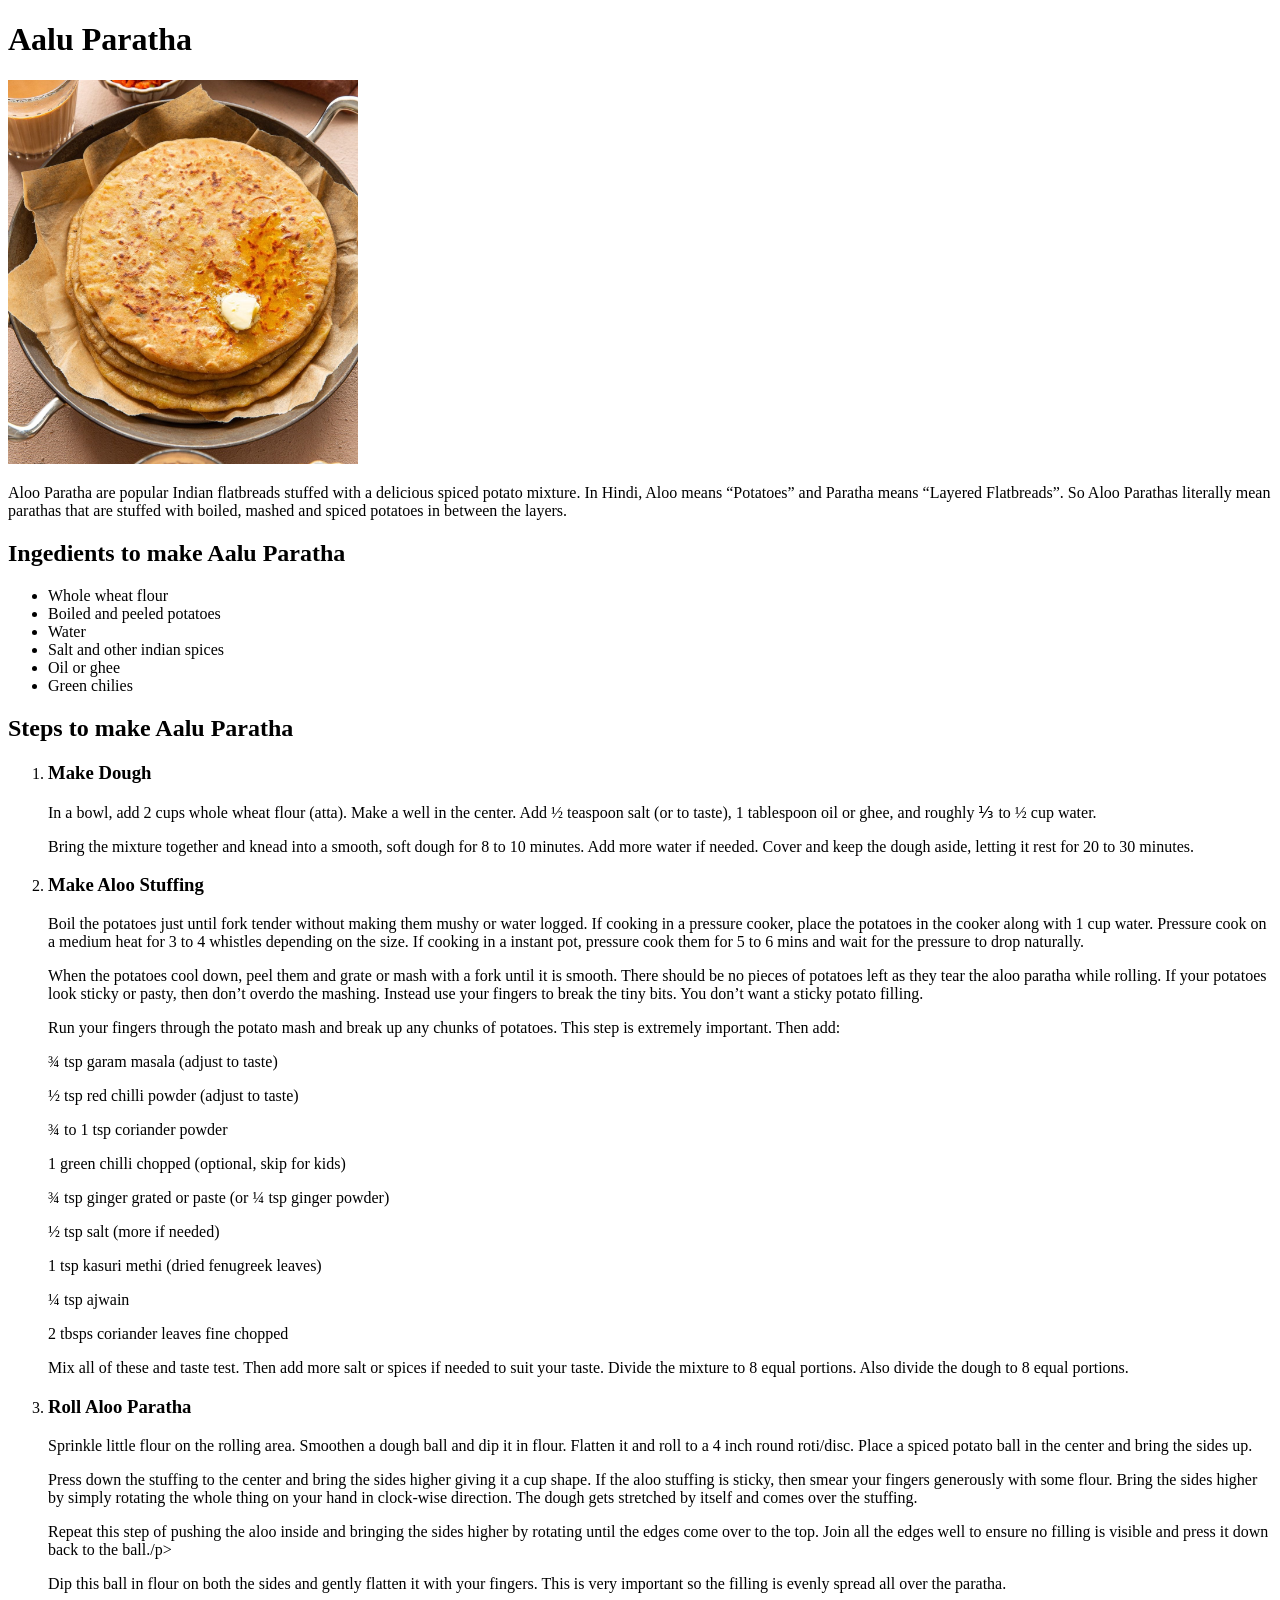
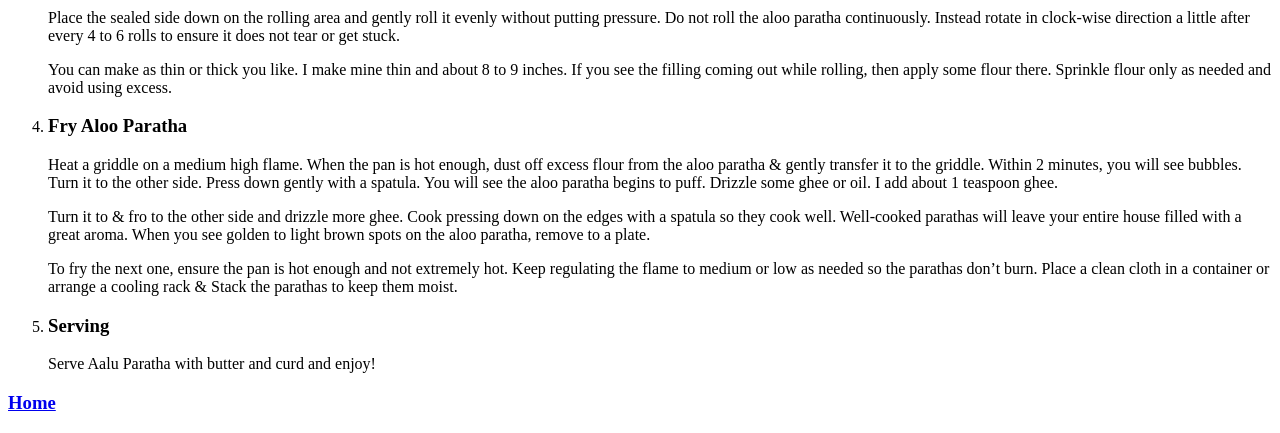
==== recipes/aalu-paratha.html @ e23789ec "Add Aalu Paratha recipe" ====
<!DOCTYPE html>
<html lang="en">
<head>
	<meta charset="UTF-8">
	<meta name="viewport" content="width=device-width, initial-scale=1.0">
	<title>Aalu Paratha</title>
</head>
<body>
<h1>Aalu Paratha</h1>

<img src="../images/aalu-paratha.jpg" alt="Aalu Paratha image" width="350">
  
<p>Aloo Paratha are popular Indian flatbreads stuffed with a delicious spiced potato mixture. In Hindi, Aloo means “Potatoes” and Paratha means “Layered Flatbreads”. So Aloo Parathas literally mean parathas that are stuffed with boiled, mashed and spiced potatoes in between the layers.</p>

<h2>Ingedients to make Aalu Paratha</h2>
<ul>
  <li>Whole wheat flour</li>
  <li>Boiled and peeled potatoes</li>
  <li>Water</li>
  <li>Salt and other indian spices</li>
  <li>Oil or ghee</li>
  <li>Green chilies</li>
</ul>

<h2>Steps to make Aalu Paratha</h2>
<ol>
  
  <li><h3>Make Dough</h3></li>
  <p>In a bowl, add 2 cups whole wheat flour (atta). Make a well in the center. Add ½ teaspoon salt (or to taste), 1 tablespoon oil or ghee, and roughly ⅓ to ½ cup water.</p>
  <p>Bring the mixture together and knead into a smooth, soft dough for 8 to 10 minutes. Add more water if needed. Cover and keep the dough aside, letting it rest for 20 to 30 minutes.</p>
  
  <li><h3>Make Aloo Stuffing</h3></li>
  <p>Boil the potatoes just until fork tender without making them mushy or water logged. If cooking in a pressure cooker, place the potatoes in the cooker along with 1 cup water. Pressure cook on a medium heat for 3 to 4 whistles depending on the size. If cooking in a instant pot, pressure cook them for 5 to 6 mins and wait for the pressure to drop naturally.</p>
  <p>When the potatoes cool down, peel them and grate or mash with a fork until it is smooth. There should be no pieces of potatoes left as they tear the aloo paratha while rolling. If your potatoes look sticky or pasty, then don’t overdo the mashing. Instead use your fingers to break the tiny bits. You don’t want a sticky potato filling.</p>
  <p>Run your fingers through the potato mash and break up any chunks of potatoes. This step is extremely important. Then add:</p>
  <p>¾ tsp garam masala (adjust to taste)</p>
  <p>½ tsp red chilli powder (adjust to taste)</p>
  <p>¾ to 1 tsp coriander powder</p>
  <p>1 green chilli chopped (optional, skip for kids)</p>
  <p>¾ tsp ginger grated or paste (or ¼ tsp ginger powder)</p>
  <p>½ tsp salt (more if needed)</p>
  <p>1 tsp kasuri methi (dried fenugreek leaves)</p>
  <p>¼ tsp ajwain</p>
  <p>2 tbsps coriander leaves fine chopped</p>
  <p>Mix all of these and taste test. Then add more salt or spices if needed to suit your taste. Divide the mixture to 8 equal portions. Also divide the dough to 8 equal portions.</p>
  
  <li><h3>Roll Aloo Paratha</h3></li>
  <p>Sprinkle little flour on the rolling area. Smoothen a dough ball and dip it in flour. Flatten it and roll to a 4 inch round roti/disc. Place a spiced potato ball in the center and bring the sides up.</p>
  <p>Press down the stuffing to the center and bring the sides higher giving it a cup shape. If the aloo stuffing is sticky, then smear your fingers generously with some flour. Bring the sides higher by simply rotating the whole thing on your hand in clock-wise direction. The dough gets stretched by itself and comes over the stuffing.</p>
  <p>Repeat this step of pushing the aloo inside and bringing the sides higher by rotating until the edges come over to the top. Join all the edges well to ensure no filling is visible and press it down back to the ball./p>
  <p>Dip this ball in flour on both the sides and gently flatten it with your fingers. This is very important so the filling is evenly spread all over the paratha.</p>
  <p>Place the sealed side down on the rolling area and gently roll it evenly without putting pressure. Do not roll the aloo paratha continuously. Instead rotate in clock-wise direction a little after every 4 to 6 rolls to ensure it does not tear or get stuck.</p>
  <p>You can make as thin or thick you like. I make mine thin and about 8 to 9 inches. If you see the filling coming out while rolling, then apply some flour there. Sprinkle flour only as needed and avoid using excess.</p>
  
  <li><h3>Fry Aloo Paratha</h3></li>
  <p>Heat a griddle on a medium high flame. When the pan is hot enough, dust off excess flour from the aloo paratha & gently transfer it to the griddle. Within 2 minutes, you will see bubbles. Turn it to the other side. Press down gently with a spatula. You will see the aloo paratha begins to puff. Drizzle some ghee or oil. I add about 1 teaspoon ghee.</p>
  <p>Turn it to & fro to the other side and drizzle more ghee. Cook pressing down on the edges with a spatula so they cook well. Well-cooked parathas will leave your entire house filled with a great aroma. When you see golden to light brown spots on the aloo paratha, remove to a plate. </p>
  <p>To fry the next one, ensure the pan is hot enough and not extremely hot. Keep regulating the flame to medium or low as needed so the parathas don’t burn. Place a clean cloth in a container or arrange a cooling rack & Stack the parathas to keep them moist.</p>
  
  <li><h3>Serving</h3></li>
  <p>Serve Aalu Paratha with butter and curd and enjoy!</p>
</ol>
<a href="../index.html"><h3>Home</h3></a>
</body>
</html>
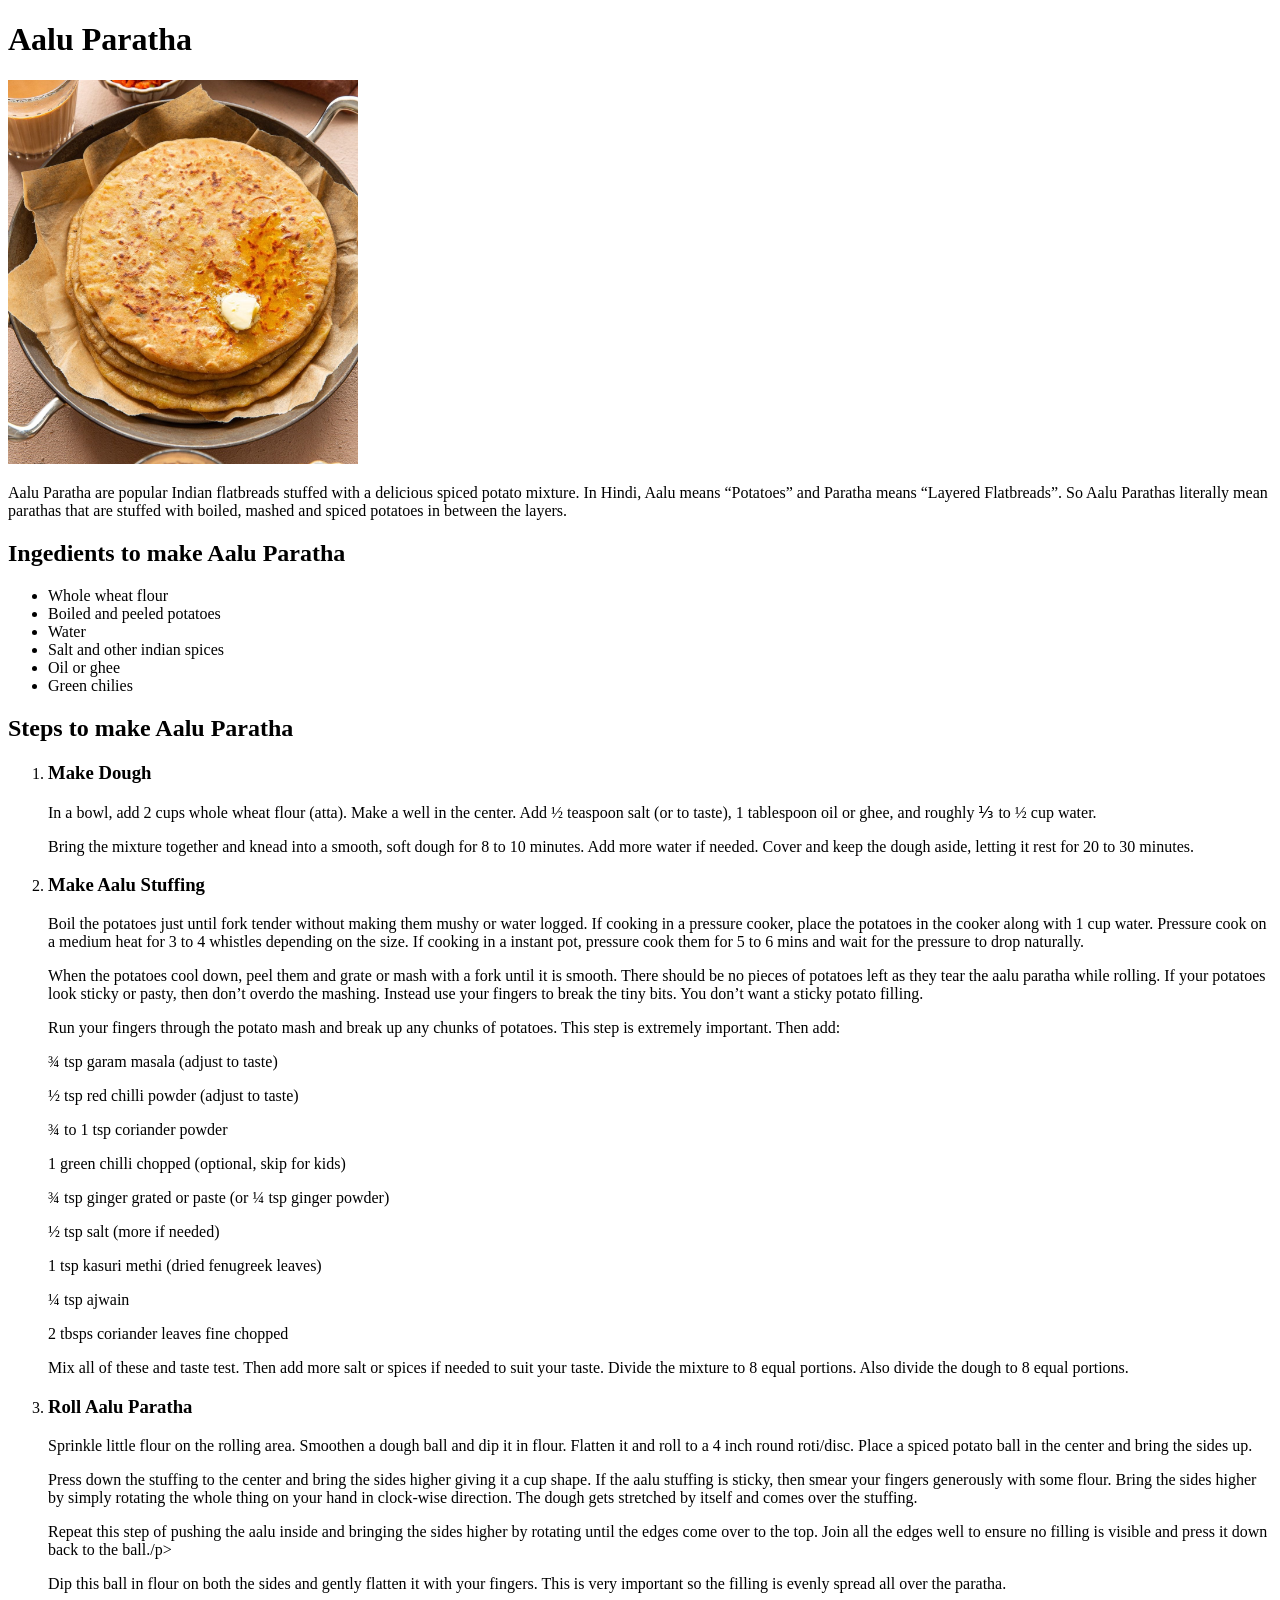
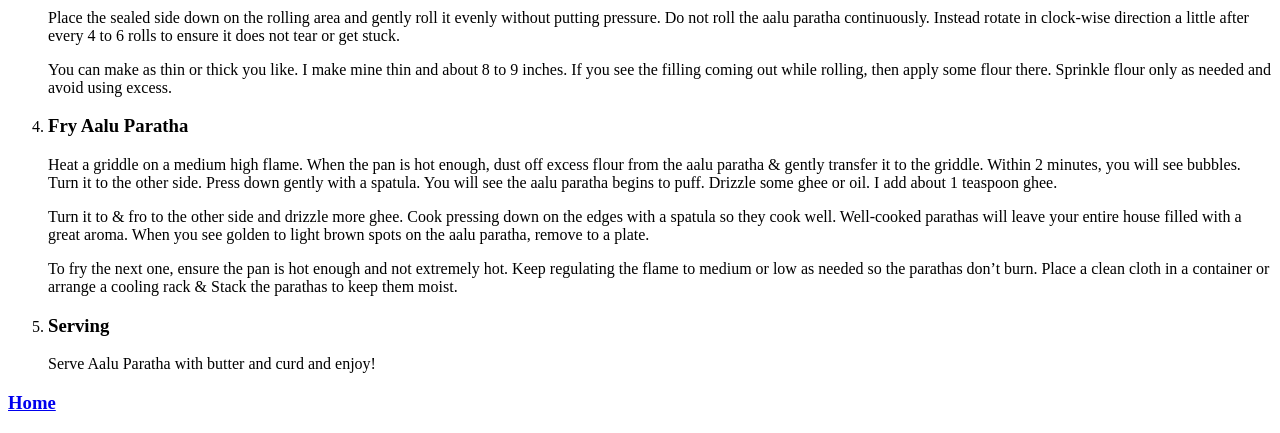
==== commit b655a2d7: "Add div and class hooks to aalu-paratha.html for CSS styling" ====
--- a/recipes/aalu-paratha.html
+++ b/recipes/aalu-paratha.html
@@ -1,65 +1,70 @@
 <!DOCTYPE html>
 <html lang="en">
-<head>
-	<meta charset="UTF-8">
-	<meta name="viewport" content="width=device-width, initial-scale=1.0">
-	<title>Aalu Paratha</title>
-</head>
-<body>
-<h1>Aalu Paratha</h1>
-
-<img src="../images/aalu-paratha.jpg" alt="Aalu Paratha image" width="350">
+  <head>
+  	<meta charset="UTF-8">
+  	<meta name="viewport" content="width=device-width, initial-scale=1.0">
+  	<title>Aalu Paratha</title>
+  	<link rel="stylesheet" href="style.css">
+  </head>
+  <body>
+    <div class="heading">
+      <h1>Aalu Paratha</h1>
+      <img src="../images/aalu-paratha.jpg" alt="Aalu Paratha image" width="350">
+      <p>Aalu Paratha are popular Indian flatbreads stuffed with a delicious spiced potato mixture. In Hindi, Aalu means “Potatoes” and Paratha means “Layered Flatbreads”. So Aalu Parathas literally mean parathas that are stuffed with boiled, mashed and spiced potatoes in between the layers.</p>
+    </div>
   
-<p>Aloo Paratha are popular Indian flatbreads stuffed with a delicious spiced potato mixture. In Hindi, Aloo means “Potatoes” and Paratha means “Layered Flatbreads”. So Aloo Parathas literally mean parathas that are stuffed with boiled, mashed and spiced potatoes in between the layers.</p>
-
-<h2>Ingedients to make Aalu Paratha</h2>
-<ul>
-  <li>Whole wheat flour</li>
-  <li>Boiled and peeled potatoes</li>
-  <li>Water</li>
-  <li>Salt and other indian spices</li>
-  <li>Oil or ghee</li>
-  <li>Green chilies</li>
-</ul>
-
-<h2>Steps to make Aalu Paratha</h2>
-<ol>
+    <div class="contents">
+      <h2>Ingedients to make Aalu Paratha</h2>
+      <ul>
+        <li>Whole wheat flour</li>
+        <li>Boiled and peeled potatoes</li>
+        <li>Water</li>
+        <li>Salt and other indian spices</li>
+        <li>Oil or ghee</li>
+        <li>Green chilies</li>
+      </ul>
+    </div>
   
-  <li><h3>Make Dough</h3></li>
-  <p>In a bowl, add 2 cups whole wheat flour (atta). Make a well in the center. Add ½ teaspoon salt (or to taste), 1 tablespoon oil or ghee, and roughly ⅓ to ½ cup water.</p>
-  <p>Bring the mixture together and knead into a smooth, soft dough for 8 to 10 minutes. Add more water if needed. Cover and keep the dough aside, letting it rest for 20 to 30 minutes.</p>
-  
-  <li><h3>Make Aloo Stuffing</h3></li>
-  <p>Boil the potatoes just until fork tender without making them mushy or water logged. If cooking in a pressure cooker, place the potatoes in the cooker along with 1 cup water. Pressure cook on a medium heat for 3 to 4 whistles depending on the size. If cooking in a instant pot, pressure cook them for 5 to 6 mins and wait for the pressure to drop naturally.</p>
-  <p>When the potatoes cool down, peel them and grate or mash with a fork until it is smooth. There should be no pieces of potatoes left as they tear the aloo paratha while rolling. If your potatoes look sticky or pasty, then don’t overdo the mashing. Instead use your fingers to break the tiny bits. You don’t want a sticky potato filling.</p>
-  <p>Run your fingers through the potato mash and break up any chunks of potatoes. This step is extremely important. Then add:</p>
-  <p>¾ tsp garam masala (adjust to taste)</p>
-  <p>½ tsp red chilli powder (adjust to taste)</p>
-  <p>¾ to 1 tsp coriander powder</p>
-  <p>1 green chilli chopped (optional, skip for kids)</p>
-  <p>¾ tsp ginger grated or paste (or ¼ tsp ginger powder)</p>
-  <p>½ tsp salt (more if needed)</p>
-  <p>1 tsp kasuri methi (dried fenugreek leaves)</p>
-  <p>¼ tsp ajwain</p>
-  <p>2 tbsps coriander leaves fine chopped</p>
-  <p>Mix all of these and taste test. Then add more salt or spices if needed to suit your taste. Divide the mixture to 8 equal portions. Also divide the dough to 8 equal portions.</p>
-  
-  <li><h3>Roll Aloo Paratha</h3></li>
-  <p>Sprinkle little flour on the rolling area. Smoothen a dough ball and dip it in flour. Flatten it and roll to a 4 inch round roti/disc. Place a spiced potato ball in the center and bring the sides up.</p>
-  <p>Press down the stuffing to the center and bring the sides higher giving it a cup shape. If the aloo stuffing is sticky, then smear your fingers generously with some flour. Bring the sides higher by simply rotating the whole thing on your hand in clock-wise direction. The dough gets stretched by itself and comes over the stuffing.</p>
-  <p>Repeat this step of pushing the aloo inside and bringing the sides higher by rotating until the edges come over to the top. Join all the edges well to ensure no filling is visible and press it down back to the ball./p>
-  <p>Dip this ball in flour on both the sides and gently flatten it with your fingers. This is very important so the filling is evenly spread all over the paratha.</p>
-  <p>Place the sealed side down on the rolling area and gently roll it evenly without putting pressure. Do not roll the aloo paratha continuously. Instead rotate in clock-wise direction a little after every 4 to 6 rolls to ensure it does not tear or get stuck.</p>
-  <p>You can make as thin or thick you like. I make mine thin and about 8 to 9 inches. If you see the filling coming out while rolling, then apply some flour there. Sprinkle flour only as needed and avoid using excess.</p>
-  
-  <li><h3>Fry Aloo Paratha</h3></li>
-  <p>Heat a griddle on a medium high flame. When the pan is hot enough, dust off excess flour from the aloo paratha & gently transfer it to the griddle. Within 2 minutes, you will see bubbles. Turn it to the other side. Press down gently with a spatula. You will see the aloo paratha begins to puff. Drizzle some ghee or oil. I add about 1 teaspoon ghee.</p>
-  <p>Turn it to & fro to the other side and drizzle more ghee. Cook pressing down on the edges with a spatula so they cook well. Well-cooked parathas will leave your entire house filled with a great aroma. When you see golden to light brown spots on the aloo paratha, remove to a plate. </p>
-  <p>To fry the next one, ensure the pan is hot enough and not extremely hot. Keep regulating the flame to medium or low as needed so the parathas don’t burn. Place a clean cloth in a container or arrange a cooling rack & Stack the parathas to keep them moist.</p>
-  
-  <li><h3>Serving</h3></li>
-  <p>Serve Aalu Paratha with butter and curd and enjoy!</p>
-</ol>
-<a href="../index.html"><h3>Home</h3></a>
-</body>
+    <div class="steps">
+      <h2>Steps to make Aalu Paratha</h2>
+      <ol>
+        
+        <li><h3>Make Dough</h3></li>
+        <p>In a bowl, add 2 cups whole wheat flour (atta). Make a well in the center. Add ½ teaspoon salt (or to taste), 1 tablespoon oil or ghee, and roughly ⅓ to ½ cup water.</p>
+        <p>Bring the mixture together and knead into a smooth, soft dough for 8 to 10 minutes. Add more water if needed. Cover and keep the dough aside, letting it rest for 20 to 30 minutes.</p>
+        
+        <li><h3>Make Aalu Stuffing</h3></li>
+        <p>Boil the potatoes just until fork tender without making them mushy or water logged. If cooking in a pressure cooker, place the potatoes in the cooker along with 1 cup water. Pressure cook on a medium heat for 3 to 4 whistles depending on the size. If cooking in a instant pot, pressure cook them for 5 to 6 mins and wait for the pressure to drop naturally.</p>
+        <p>When the potatoes cool down, peel them and grate or mash with a fork until it is smooth. There should be no pieces of potatoes left as they tear the aalu paratha while rolling. If your potatoes look sticky or pasty, then don’t overdo the mashing. Instead use your fingers to break the tiny bits. You don’t want a sticky potato filling.</p>
+        <p>Run your fingers through the potato mash and break up any chunks of potatoes. This step is extremely important. Then add:</p>
+        <p>¾ tsp garam masala (adjust to taste)</p>
+        <p>½ tsp red chilli powder (adjust to taste)</p>
+        <p>¾ to 1 tsp coriander powder</p>
+        <p>1 green chilli chopped (optional, skip for kids)</p>
+        <p>¾ tsp ginger grated or paste (or ¼ tsp ginger powder)</p>
+        <p>½ tsp salt (more if needed)</p>
+        <p>1 tsp kasuri methi (dried fenugreek leaves)</p>
+        <p>¼ tsp ajwain</p>
+        <p>2 tbsps coriander leaves fine chopped</p>
+        <p>Mix all of these and taste test. Then add more salt or spices if needed to suit your taste. Divide the mixture to 8 equal portions. Also divide the dough to 8 equal portions.</p>
+        
+        <li><h3>Roll Aalu Paratha</h3></li>
+        <p>Sprinkle little flour on the rolling area. Smoothen a dough ball and dip it in flour. Flatten it and roll to a 4 inch round roti/disc. Place a spiced potato ball in the center and bring the sides up.</p>
+        <p>Press down the stuffing to the center and bring the sides higher giving it a cup shape. If the aalu stuffing is sticky, then smear your fingers generously with some flour. Bring the sides higher by simply rotating the whole thing on your hand in clock-wise direction. The dough gets stretched by itself and comes over the stuffing.</p>
+        <p>Repeat this step of pushing the aalu inside and bringing the sides higher by rotating until the edges come over to the top. Join all the edges well to ensure no filling is visible and press it down back to the ball./p>
+        <p>Dip this ball in flour on both the sides and gently flatten it with your fingers. This is very important so the filling is evenly spread all over the paratha.</p>
+        <p>Place the sealed side down on the rolling area and gently roll it evenly without putting pressure. Do not roll the aalu paratha continuously. Instead rotate in clock-wise direction a little after every 4 to 6 rolls to ensure it does not tear or get stuck.</p>
+        <p>You can make as thin or thick you like. I make mine thin and about 8 to 9 inches. If you see the filling coming out while rolling, then apply some flour there. Sprinkle flour only as needed and avoid using excess.</p>
+        
+        <li><h3>Fry Aalu Paratha</h3></li>
+        <p>Heat a griddle on a medium high flame. When the pan is hot enough, dust off excess flour from the aalu paratha & gently transfer it to the griddle. Within 2 minutes, you will see bubbles. Turn it to the other side. Press down gently with a spatula. You will see the aalu paratha begins to puff. Drizzle some ghee or oil. I add about 1 teaspoon ghee.</p>
+        <p>Turn it to & fro to the other side and drizzle more ghee. Cook pressing down on the edges with a spatula so they cook well. Well-cooked parathas will leave your entire house filled with a great aroma. When you see golden to light brown spots on the aalu paratha, remove to a plate. </p>
+        <p>To fry the next one, ensure the pan is hot enough and not extremely hot. Keep regulating the flame to medium or low as needed so the parathas don’t burn. Place a clean cloth in a container or arrange a cooling rack & Stack the parathas to keep them moist.</p>
+        
+        <li><h3>Serving</h3></li>
+        <p>Serve Aalu Paratha with butter and curd and enjoy!</p>
+      </ol>
+    </div>
+    <a href="../index.html"><h3>Home</h3></a>
+  </body>
 </html>
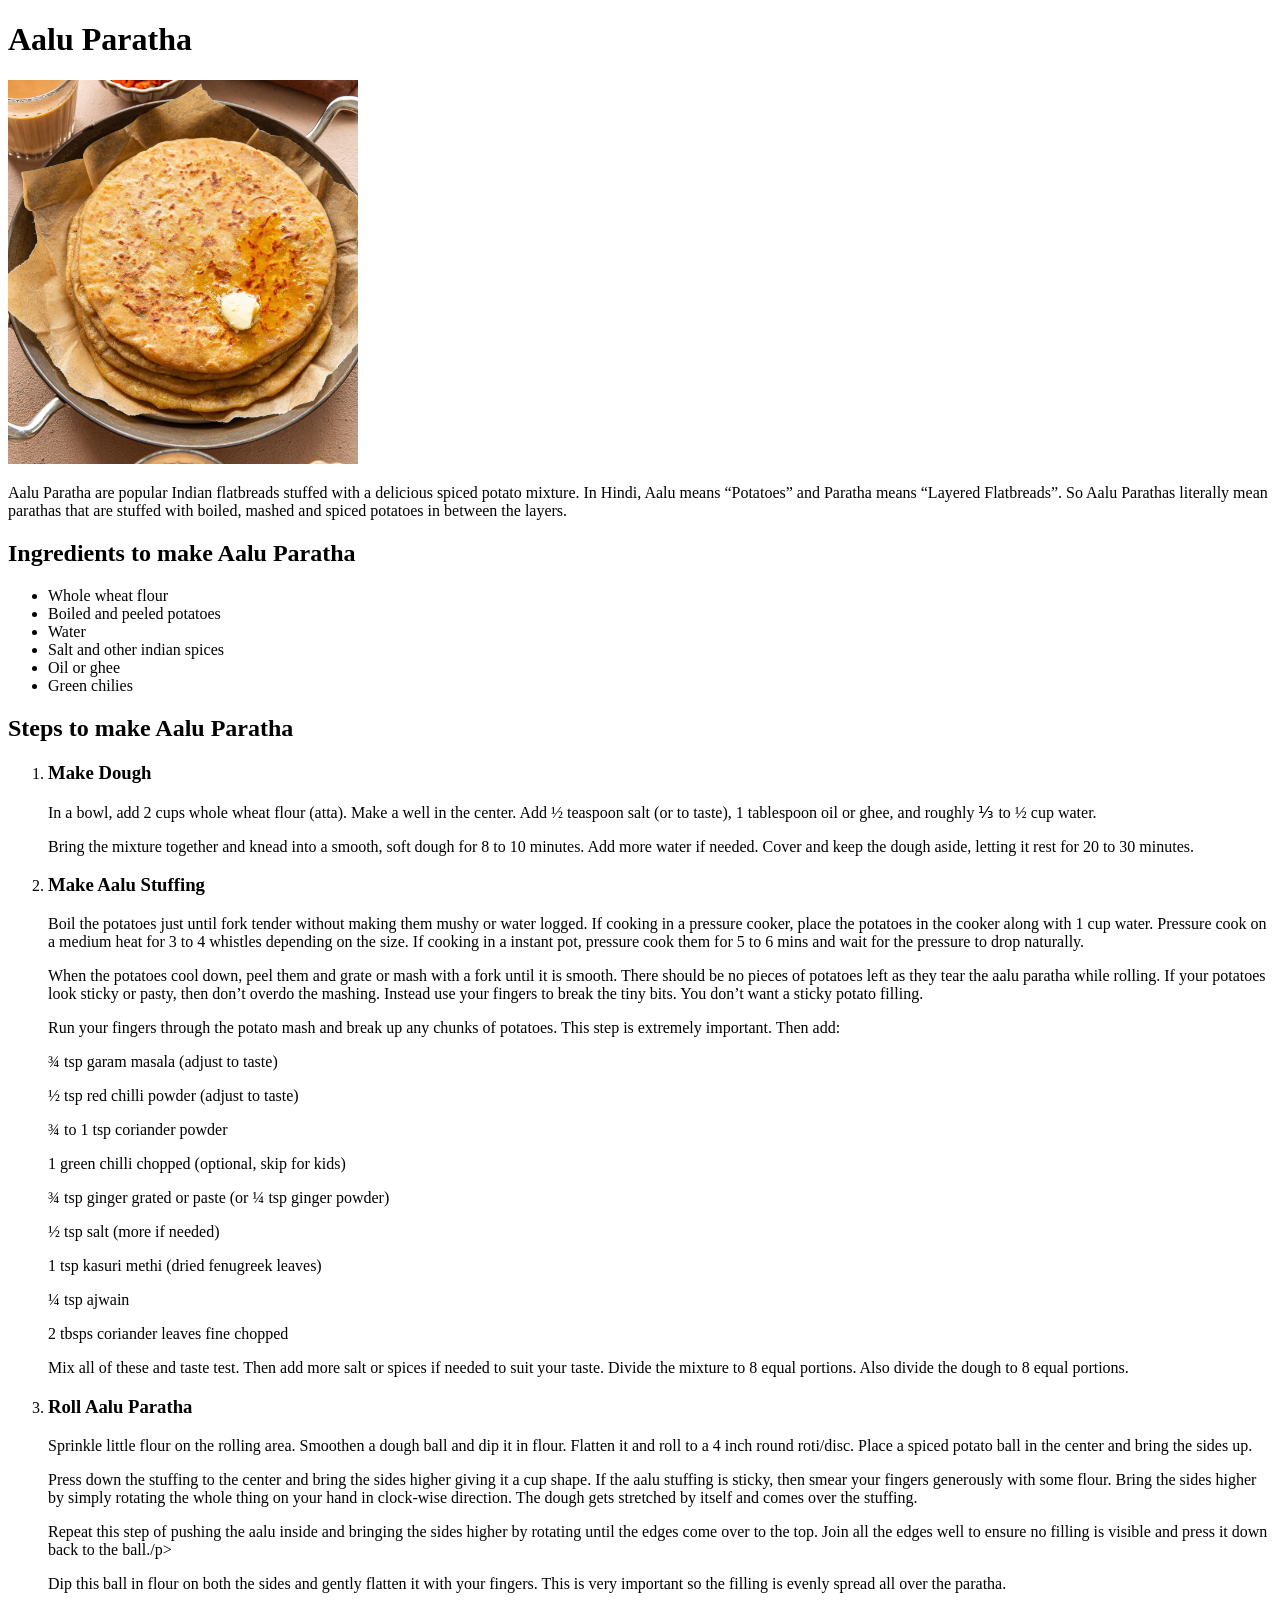
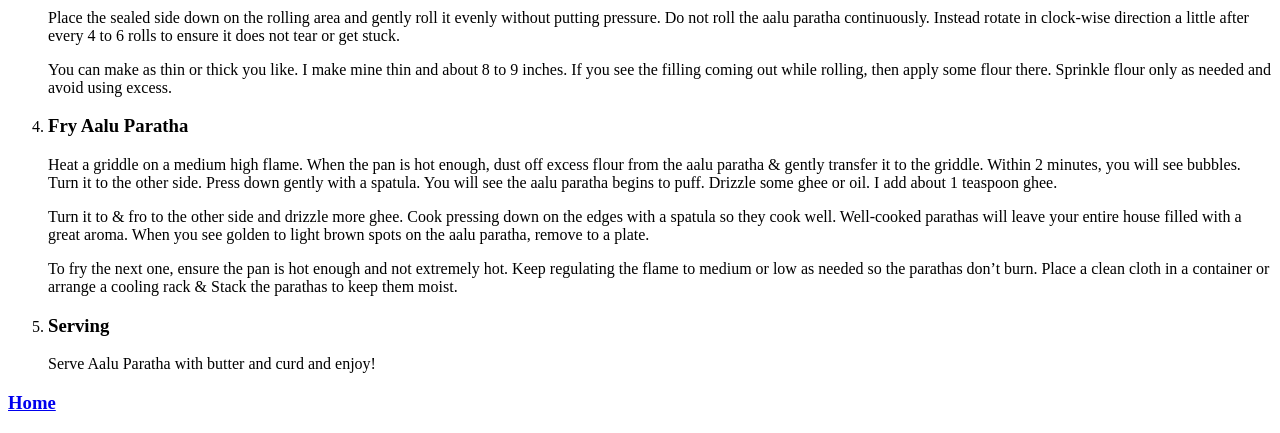
==== commit 7c0ea5f1: "Fix class hooks in aalu-paratha.html" ====
--- a/recipes/aalu-paratha.html
+++ b/recipes/aalu-paratha.html
@@ -13,8 +13,8 @@
       <p>Aalu Paratha are popular Indian flatbreads stuffed with a delicious spiced potato mixture. In Hindi, Aalu means “Potatoes” and Paratha means “Layered Flatbreads”. So Aalu Parathas literally mean parathas that are stuffed with boiled, mashed and spiced potatoes in between the layers.</p>
     </div>
   
-    <div class="contents">
-      <h2>Ingedients to make Aalu Paratha</h2>
+    <div class="ingredients">
+      <h2>Ingredients to make Aalu Paratha</h2>
       <ul>
         <li>Whole wheat flour</li>
         <li>Boiled and peeled potatoes</li>
